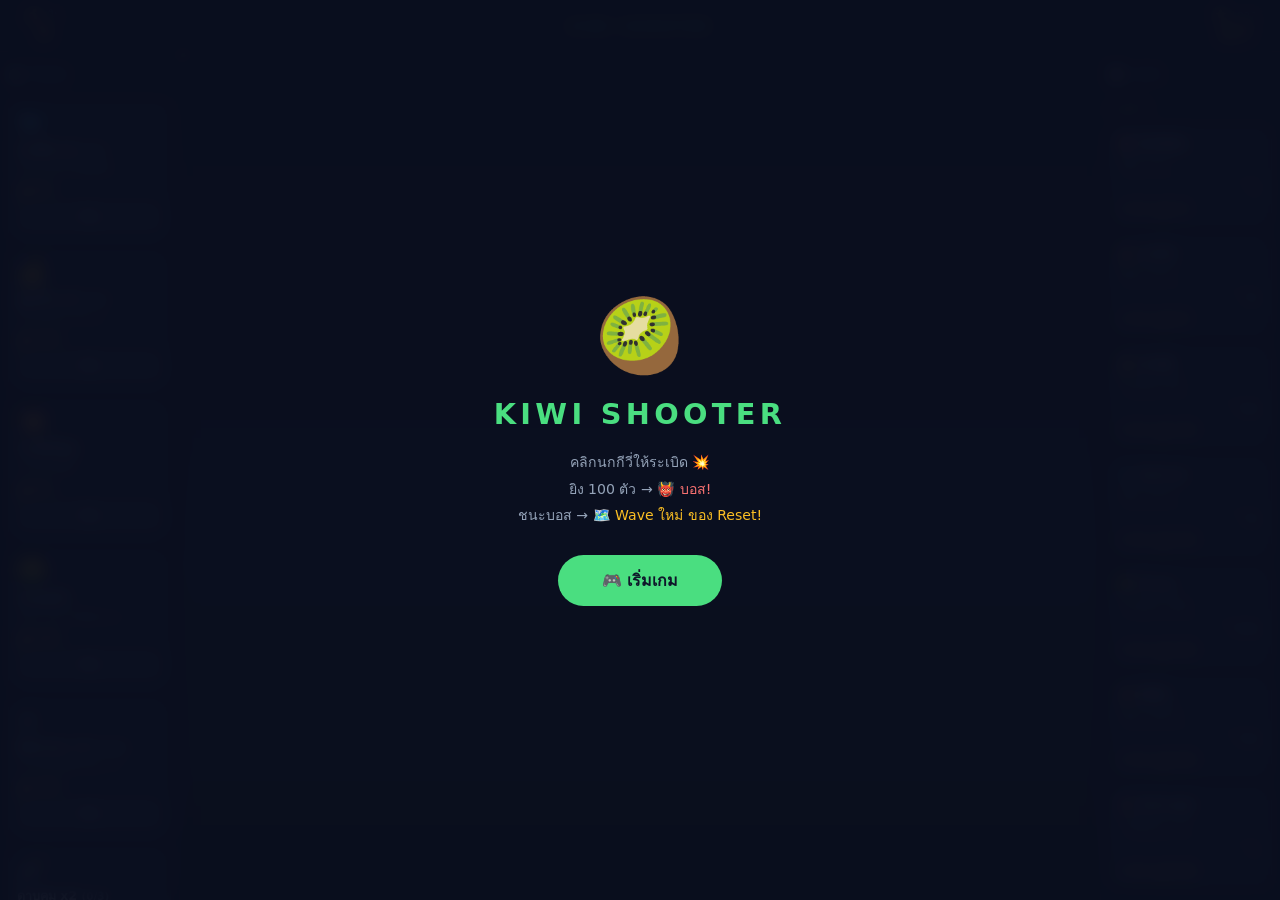
==== index.html @ f565ca8a "Create index.html" ====
<!DOCTYPE html>
<html lang="th">
<head>
  <meta charset="UTF-8"/>
  <meta name="viewport" content="width=device-width, initial-scale=1.0, maximum-scale=1.0, user-scalable=no"/>
  <title>Kiwi Shooter 🐦</title>
  <link rel="stylesheet" href="style.css"/>
</head>
<body>

  <!-- HUD -->
  <header class="hud">
    <div class="hud-block">
      <span class="hud-label">💰 เงิน</span>
      <span class="hud-value" id="money">0</span>
    </div>
    <div class="hud-center">
      <span class="game-title">KIWI SHOOTER</span>
    </div>
    <div class="hud-block">
      <span class="hud-label">⭐ เควส</span>
      <span class="hud-value" id="questCount">0/0</span>
    </div>
  </header>

  <!-- Game area -->
  <div class="game-area" id="gameArea">
    <div class="crosshair" id="crosshair">+</div>
  </div>

  <!-- Side panels (tablet/desktop) -->
  <aside class="panel panel-left">
    <h2 class="panel-title">🛍️ ไอเทม</h2>
    <div id="itemList"></div>
  </aside>
  <aside class="panel panel-right">
    <h2 class="panel-title">📋 เควส</h2>
    <div id="questList"></div>
  </aside>

  <!-- Bottom bar (มือถือเล็ก < 480px) -->
  <div class="bottom-bar" id="bottomBar">
    <div class="bottom-tabs">
      <button class="bottom-tab active" id="tabItem" onclick="switchTab('item')">🛍️ ไอเทม</button>
      <button class="bottom-tab" id="tabQuest" onclick="switchTab('quest')">📋 เควส</button>
    </div>
    <div class="bottom-content" id="bottomContent"></div>
  </div>

  <!-- Flash -->
  <div class="multiplier-flash" id="multFlash"></div>

  <!-- JS โหลดสุดท้าย -->
  <script src="game.js"></script>

</body>
</html>
---- style.css ----
/* ═══════════════════════════════════════
   KIWI SHOOTER — style.css (responsive)
═══════════════════════════════════════ */

*, *::before, *::after { box-sizing: border-box; margin: 0; padding: 0; }

:root {
  --sky:   #1a1f35;
  --green: #4ade80;
  --gold:  #fbbf24;
  --red:   #f87171;
  --panel: #0f172a;
  --card:  #1e293b;
  --text:  #f1f5f9;
  --muted: #94a3b8;
  --r: cubic-bezier(.25,.8,.25,1);

  /* panel width ปรับตามจอ */
  --panel-w: 180px;
}

/* มือถือเล็ก */
@media (max-width: 480px)  { :root { --panel-w: 0px; } }
@media (min-width: 481px) and (max-width: 640px)  { :root { --panel-w: 120px; } }
@media (min-width: 641px) and (max-width: 900px)  { :root { --panel-w: 150px; } }

html, body {
  width: 100%; height: 100%;
  overflow: hidden;
  background: var(--sky);
  color: var(--text);
  font-family: 'Segoe UI', system-ui, sans-serif;
  font-size: 16px;
  user-select: none;
  -webkit-user-select: none;
  touch-action: manipulation;
}

/* ─── HUD ─────────────────────────────── */
.hud {
  position: fixed;
  top: 0; left: 0; right: 0;
  height: 52px;
  background: rgba(15,23,42,.95);
  backdrop-filter: blur(8px);
  display: flex;
  align-items: center;
  justify-content: space-between;
  padding: 0 12px;
  z-index: 100;
  border-bottom: 1px solid rgba(255,255,255,.07);
}
.hud-block {
  display: flex;
  flex-direction: column;
  align-items: center;
  min-width: 64px;
}
.hud-label {
  font-size: clamp(.5rem, 1.8vw, .65rem);
  letter-spacing: .08em;
  color: var(--muted);
  text-transform: uppercase;
}
.hud-value {
  font-size: clamp(.9rem, 3.5vw, 1.1rem);
  font-weight: 700;
  color: var(--gold);
  line-height: 1.2;
}
.hud-center {
  display: flex;
  flex-direction: column;
  align-items: center;
}
.game-title {
  font-size: clamp(.6rem, 3vw, .85rem);
  font-weight: 800;
  letter-spacing: .18em;
  color: var(--green);
  text-transform: uppercase;
}

/* ─── Layout ──────────────────────────── */
.game-area {
  position: fixed;
  top: 52px; bottom: 0;
  left: var(--panel-w);
  right: var(--panel-w);
  overflow: hidden;
  background: linear-gradient(180deg, #0f172a 0%, #1e293b 60%, #0f2318 100%);
  cursor: crosshair;
}

.panel {
  position: fixed;
  top: 52px; bottom: 0;
  width: var(--panel-w);
  background: var(--panel);
  overflow-y: auto;
  overflow-x: hidden;
  -webkit-overflow-scrolling: touch;
  padding: var(--panel-w) > 0 ? 12px 8px : 0;
}
.panel-left  { left: 0;  border-right: 1px solid rgba(255,255,255,.05); padding: 12px 8px; }
.panel-right { right: 0; border-left:  1px solid rgba(255,255,255,.05); padding: 12px 8px; }

/* ซ่อน panel ถ้าหน้าจอเล็กมาก */
@media (max-width: 480px) {
  .panel { display: none; }
}

.panel-title {
  font-size: clamp(.6rem, 2vw, .75rem);
  font-weight: 700;
  letter-spacing: .1em;
  text-transform: uppercase;
  color: var(--muted);
  margin-bottom: 10px;
  padding-bottom: 6px;
  border-bottom: 1px solid rgba(255,255,255,.06);
}

/* ─── Crosshair (desktop) ─────────────── */
.crosshair {
  position: fixed;
  font-size: 1.4rem;
  color: var(--green);
  pointer-events: none;
  z-index: 200;
  transform: translate(-50%,-50%);
  text-shadow: 0 0 8px var(--green);
}
@media (hover: none) {
  /* มือถือไม่มี cursor ซ่อนไป */
  .crosshair { display: none; }
  html, body { cursor: default; }
  .game-area { cursor: default; }
}

/* ─── Kiwi ────────────────────────────── */
.kiwi {
  position: absolute;
  font-size: clamp(1.8rem, 5vw, 2.4rem);
  cursor: pointer;
  animation: kiwiFly linear forwards;
  filter: drop-shadow(0 2px 4px rgba(0,0,0,.4));
  /* ทำให้กดบนมือถือง่ายขึ้น */
  padding: 8px;
  -webkit-tap-highlight-color: transparent;
}
@keyframes kiwiFly {
  from { transform: translateX(0); }
  to   { transform: translateX(var(--travel)); }
}

/* ─── Explosion ───────────────────────── */
.explosion {
  position: absolute;
  pointer-events: none;
  animation: explode .5s ease-out forwards;
  transform: translate(-50%,-50%);
  z-index: 50;
}
@keyframes explode {
  0%   { transform: translate(-50%,-50%) scale(.5); opacity: 1; }
  60%  { transform: translate(-50%,-50%) scale(1.6); opacity: 1; }
  100% { transform: translate(-50%,-50%) scale(2);   opacity: 0; }
}

/* ─── Float text ──────────────────────── */
.float-text {
  position: absolute;
  font-size: clamp(.8rem, 2.5vw, .95rem);
  font-weight: 700;
  color: var(--gold);
  pointer-events: none;
  animation: floatUp .8s ease-out forwards;
  white-space: nowrap;
  z-index: 60;
  text-shadow: 0 1px 4px rgba(0,0,0,.8);
}
@keyframes floatUp {
  0%   { transform: translateY(0); opacity: 1; }
  100% { transform: translateY(-60px); opacity: 0; }
}

/* ─── Item cards ──────────────────────── */
.item-card {
  background: var(--card);
  border-radius: 8px;
  padding: 8px;
  margin-bottom: 8px;
  border: 1px solid rgba(255,255,255,.06);
  transition: border-color .2s;
}
.item-card:hover { border-color: var(--green); }

.item-icon { font-size: clamp(1.2rem, 3vw, 1.5rem); margin-bottom: 3px; }
.item-name { font-size: clamp(.65rem, 1.8vw, .78rem); font-weight: 600; color: var(--text); }
.item-desc { font-size: clamp(.58rem, 1.6vw, .68rem); color: var(--muted); margin: 3px 0 6px; line-height: 1.4; }
.item-cost { font-size: clamp(.62rem, 1.7vw, .72rem); color: var(--gold); margin-bottom: 5px; font-weight: 600; }

.btn-buy {
  width: 100%;
  padding: 6px 0;
  border: none;
  border-radius: 6px;
  background: var(--green);
  color: #0f172a;
  font-size: clamp(.62rem, 1.8vw, .72rem);
  font-weight: 700;
  cursor: pointer;
  letter-spacing: .04em;
  transition: background .2s, transform .1s;
  -webkit-tap-highlight-color: transparent;
}
.btn-buy:active  { transform: scale(.96); }
.btn-buy:disabled {
  background: #334155;
  color: var(--muted);
  cursor: not-allowed;
}

/* ─── Quest cards ─────────────────────── */
.quest-card {
  background: var(--card);
  border-radius: 8px;
  padding: 8px;
  margin-bottom: 8px;
  border: 1px solid rgba(255,255,255,.06);
  transition: border-color .3s;
}
.quest-card.done { border-color: var(--gold); }

.quest-name   { font-size: clamp(.65rem, 1.8vw, .78rem); font-weight: 600; color: var(--text); margin-bottom: 3px; }
.quest-desc   { font-size: clamp(.58rem, 1.6vw, .68rem); color: var(--muted); margin-bottom: 6px; line-height: 1.4; }
.quest-reward { font-size: clamp(.6rem, 1.7vw, .68rem); color: var(--gold); margin-top: 4px; font-weight: 600; }

.quest-progress-bar {
  height: 5px;
  background: #334155;
  border-radius: 99px;
  overflow: hidden;
  margin-bottom: 3px;
}
.quest-progress-fill {
  height: 100%;
  background: linear-gradient(90deg, var(--green), var(--gold));
  border-radius: 99px;
  transition: width .4s var(--r);
}
.quest-progress-label { font-size: .6rem; color: var(--muted); text-align: right; }
.quest-done-badge {
  font-size: .6rem;
  background: var(--gold);
  color: #0f172a;
  font-weight: 700;
  padding: 2px 6px;
  border-radius: 99px;
  display: inline-block;
  margin-top: 4px;
}

/* ─── Multiplier flash ───────────────── */
.multiplier-flash {
  position: fixed;
  top: 62px;
  left: 50%;
  transform: translateX(-50%);
  font-size: clamp(1rem, 4vw, 1.4rem);
  font-weight: 800;
  color: var(--gold);
  text-shadow: 0 0 16px var(--gold);
  pointer-events: none;
  opacity: 0;
  z-index: 150;
  white-space: nowrap;
  text-align: center;
}
.multiplier-flash.show {
  animation: flashAnim .8s ease-out forwards;
}
@keyframes flashAnim {
  0%   { opacity: 1; transform: translateX(-50%) scale(.8); }
  40%  { opacity: 1; transform: translateX(-50%) scale(1.1); }
  100% { opacity: 0; transform: translateX(-50%) scale(1); }
}

/* ─── Boss ────────────────────────────── */
@keyframes bossBob {
  from { transform: translate(-50%,-50%) scale(1)    rotate(-3deg); }
  to   { transform: translate(-50%,-50%) scale(1.08) rotate(3deg);  }
}

/* boss ขนาด responsive */
#boss {
  font-size: clamp(3.5rem, 12vw, 6rem) !important;
}

/* Boss HP bar ปรับขนาดตามจอ */
#bossHPWrap {
  width: clamp(200px, 60vw, 320px) !important;
}

/* ─── Bottom drawer (มือถือเล็ก) ─────── */
/* ถ้าหน้าจอเล็ก panel ซ่อนหมด → ใช้ bottom tab แทน */
@media (max-width: 480px) {
  .game-area {
    bottom: 110px; /* เว้นที่ด้านล่าง */
  }

  .bottom-bar {
    display: flex !important;
  }
}

.bottom-bar {
  display: none;
  position: fixed;
  bottom: 0; left: 0; right: 0;
  height: 110px;
  background: rgba(15,23,42,.97);
  border-top: 1px solid rgba(255,255,255,.08);
  z-index: 90;
  flex-direction: column;
}

.bottom-tabs {
  display: flex;
  border-bottom: 1px solid rgba(255,255,255,.06);
}
.bottom-tab {
  flex: 1;
  padding: 6px 0;
  background: none;
  border: none;
  color: var(--muted);
  font-size: .7rem;
  font-weight: 600;
  letter-spacing: .06em;
  cursor: pointer;
  text-transform: uppercase;
  -webkit-tap-highlight-color: transparent;
}
.bottom-tab.active { color: var(--green); border-bottom: 2px solid var(--green); }

.bottom-content {
  flex: 1;
  overflow-x: auto;
  overflow-y: hidden;
  display: flex;
  align-items: center;
  gap: 8px;
  padding: 6px 12px;
  -webkit-overflow-scrolling: touch;
}

/* item card แนวนอนสำหรับ bottom bar */
.bottom-content .item-card {
  min-width: 120px;
  margin-bottom: 0;
  flex-shrink: 0;
}
.bottom-content .quest-card {
  min-width: 150px;
  margin-bottom: 0;
  flex-shrink: 0;
}
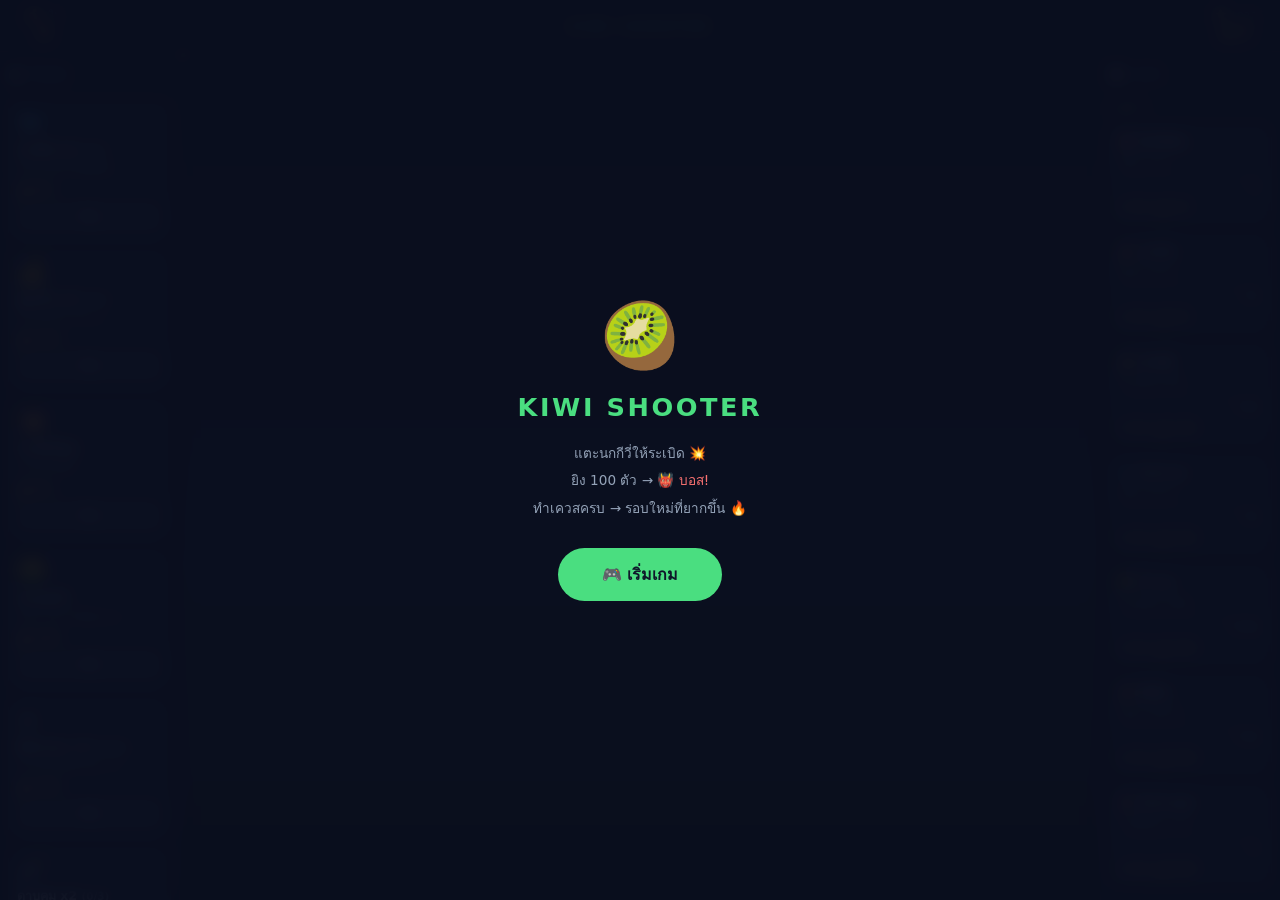
==== commit 6b587fd3: "Create index.html" ====
--- a/index.html
+++ b/index.html
@@ -7,6 +7,16 @@
   <link rel="stylesheet" href="style.css"/>
 </head>
 <body>
+
+  <!-- หน้าบอกหมุนจอ (แสดงเมื่อเป็นแนวตั้ง) -->
+  <div class="rotate-screen" id="rotateScreen">
+    <div class="rotate-inner">
+      <div class="rotate-icon">📱</div>
+      <div class="rotate-arrow">↻</div>
+      <div class="rotate-text">กรุณาหมุนจอเป็นแนวนอน</div>
+      <div class="rotate-sub">เกมนี้เล่นได้ในโหมด Landscape เท่านั้น</div>
+    </div>
+  </div>
 
   <!-- HUD -->
   <header class="hud">
@@ -28,7 +38,7 @@
     <div class="crosshair" id="crosshair">+</div>
   </div>
 
-  <!-- Side panels (tablet/desktop) -->
+  <!-- Side panels -->
   <aside class="panel panel-left">
     <h2 class="panel-title">🛍️ ไอเทม</h2>
     <div id="itemList"></div>
@@ -38,7 +48,7 @@
     <div id="questList"></div>
   </aside>
 
-  <!-- Bottom bar (มือถือเล็ก < 480px) -->
+  <!-- Bottom bar (landscape มือถือเล็ก) -->
   <div class="bottom-bar" id="bottomBar">
     <div class="bottom-tabs">
       <button class="bottom-tab active" id="tabItem" onclick="switchTab('item')">🛍️ ไอเทม</button>
@@ -50,8 +60,25 @@
   <!-- Flash -->
   <div class="multiplier-flash" id="multFlash"></div>
 
-  <!-- JS โหลดสุดท้าย -->
   <script src="game.js"></script>
+  <script>
+    // ลอง lock orientation ถ้า browser รองรับ
+    if (screen.orientation && screen.orientation.lock) {
+      screen.orientation.lock('landscape').catch(function(){});
+    }
 
+    function checkOrientation() {
+      var rs = document.getElementById('rotateScreen');
+      if (!rs) return;
+      var isLandscape = window.innerWidth > window.innerHeight;
+      rs.style.display = isLandscape ? 'none' : 'flex';
+    }
+
+    window.addEventListener('resize', checkOrientation);
+    window.addEventListener('orientationchange', function() {
+      setTimeout(checkOrientation, 200);
+    });
+    checkOrientation();
+  </script>
 </body>
 </html>
--- a/style.css
+++ b/style.css
@@ -367,3 +367,46 @@
   margin-bottom: 0;
   flex-shrink: 0;
 }
+
+/* ─── Touch ripple effect ────────────── */
+.ripple {
+  position: absolute;
+  border-radius: 50%;
+  width: 60px; height: 60px;
+  background: rgba(74,222,128,.35);
+  transform: translate(-50%,-50%) scale(0);
+  pointer-events: none;
+  animation: rippleAnim .4s ease-out forwards;
+  z-index: 55;
+}
+@keyframes rippleAnim {
+  0%   { transform: translate(-50%,-50%) scale(0);   opacity: 1; }
+  100% { transform: translate(-50%,-50%) scale(2.5); opacity: 0; }
+}
+
+/* นกใหญ่ขึ้นบนมือถือให้กดง่าย */
+@media (hover: none) {
+  .kiwi {
+    font-size: clamp(2.2rem, 7vw, 3rem) !important;
+    padding: 12px !important;
+  }
+}
+
+/* ─── รูปภาพนกแทน emoji ─────────────── */
+.kiwi {
+  font-size: unset !important;
+  padding: 0 !important;
+  background: none;
+}
+.kiwi img {
+  width: clamp(50px, 10vw, 80px);
+  height: auto;
+  display: block;
+  pointer-events: none;
+  -webkit-user-drag: none;
+}
+@media (hover: none) {
+  .kiwi img {
+    width: clamp(60px, 13vw, 100px) !important;
+  }
+}
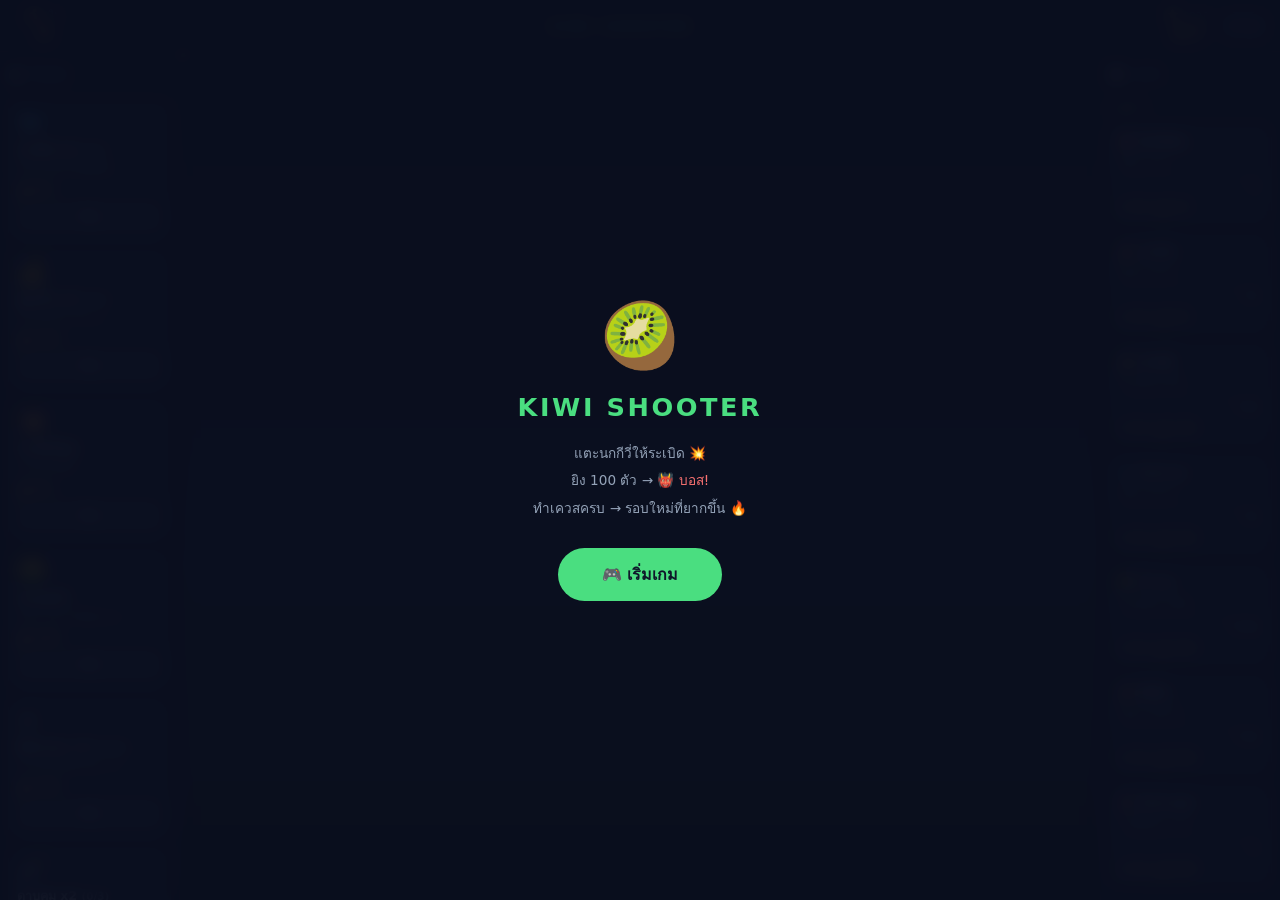
==== commit 903d2c80: "Create index.html" ====
--- a/index.html
+++ b/index.html
@@ -27,9 +27,12 @@
     <div class="hud-center">
       <span class="game-title">KIWI SHOOTER</span>
     </div>
-    <div class="hud-block">
-      <span class="hud-label">⭐ เควส</span>
-      <span class="hud-value" id="questCount">0/0</span>
+    <div class="hud-block" style="flex-direction:row;gap:10px;align-items:center">
+      <div style="display:flex;flex-direction:column;align-items:center">
+        <span class="hud-label">⭐ เควส</span>
+        <span class="hud-value" id="questCount">0/0</span>
+      </div>
+      <button onclick="window.location.href='menu.html'" style="background:rgba(255,255,255,.08);border:1px solid rgba(255,255,255,.12);color:#94a3b8;border-radius:8px;padding:4px 8px;font-size:.65rem;cursor:pointer;-webkit-tap-highlight-color:transparent">☰ เมนู</button>
     </div>
   </header>
 
--- a/style.css
+++ b/style.css
@@ -410,3 +410,58 @@
     width: clamp(60px, 13vw, 100px) !important;
   }
 }
+
+/* ─── Rotate screen overlay ──────────── */
+.rotate-screen {
+  display: none;
+  position: fixed;
+  inset: 0;
+  z-index: 99999;
+  background: #0f172a;
+  flex-direction: column;
+  align-items: center;
+  justify-content: center;
+  gap: 12px;
+}
+.rotate-inner {
+  display: flex;
+  flex-direction: column;
+  align-items: center;
+  gap: 10px;
+}
+.rotate-icon {
+  font-size: 3.5rem;
+  animation: tiltPhone 1.2s ease-in-out infinite alternate;
+}
+.rotate-arrow {
+  font-size: 2.5rem;
+  color: #4ade80;
+  animation: spinArrow 1.2s ease-in-out infinite alternate;
+}
+.rotate-text {
+  font-size: 1rem;
+  font-weight: 700;
+  color: #f1f5f9;
+  letter-spacing: .05em;
+}
+.rotate-sub {
+  font-size: .75rem;
+  color: #94a3b8;
+}
+@keyframes tiltPhone {
+  from { transform: rotate(0deg); }
+  to   { transform: rotate(90deg); }
+}
+@keyframes spinArrow {
+  from { opacity: .3; transform: scale(.9); }
+  to   { opacity: 1;  transform: scale(1.1); }
+}
+
+/* landscape เท่านั้น — ซ่อน bottom bar เพราะมี panel อยู่แล้ว */
+@media (orientation: landscape) and (max-height: 480px) {
+  .panel { display: block !important; width: 140px; }
+  .game-area { left: 140px; right: 140px; bottom: 0; }
+  .bottom-bar { display: none !important; }
+  .panel-title { font-size: .6rem; }
+  .item-card, .quest-card { padding: 5px; margin-bottom: 5px; }
+}
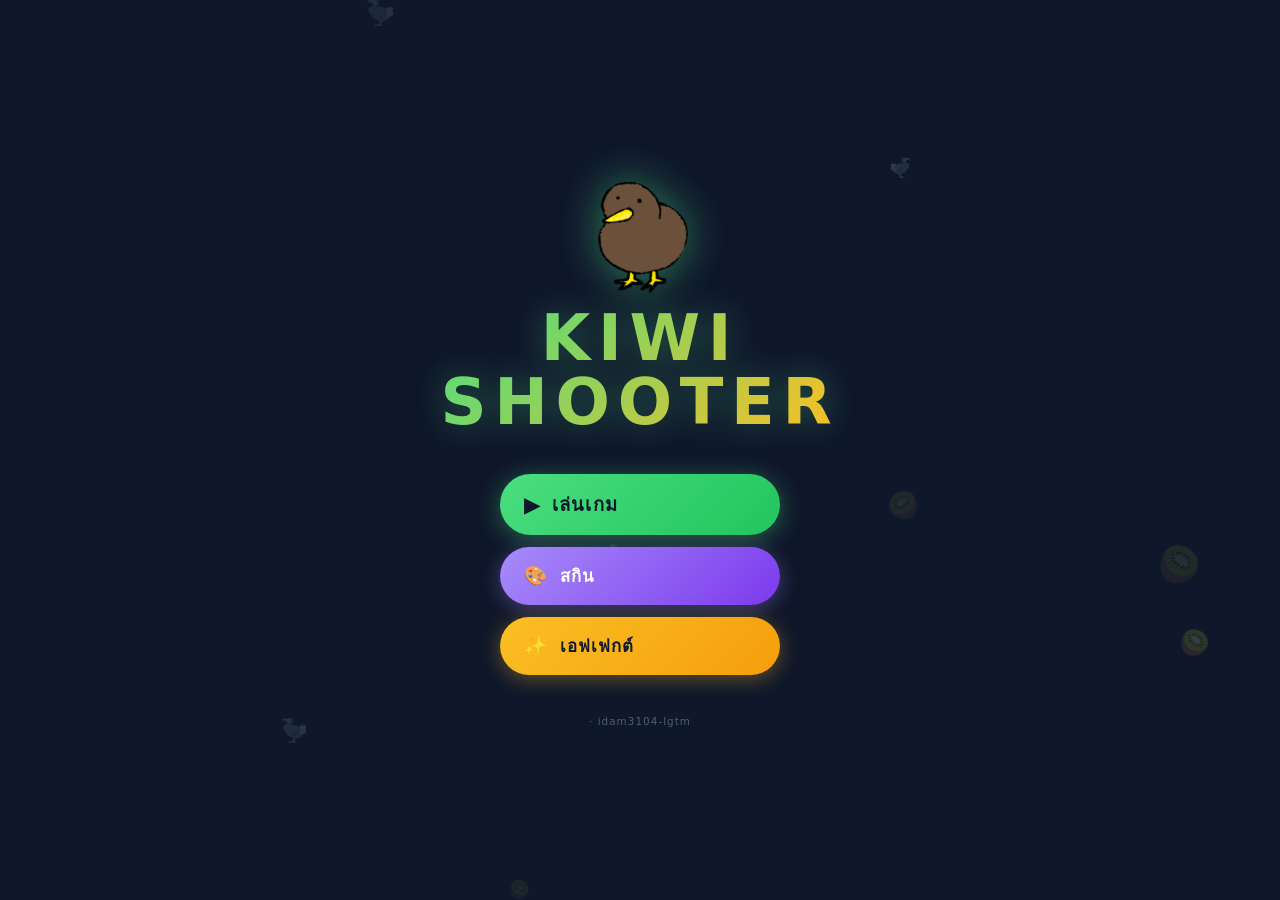
==== commit c98f659d: "Update index.html" ====
--- a/index.html
+++ b/index.html
@@ -5,10 +5,16 @@
   <meta name="viewport" content="width=device-width, initial-scale=1.0, maximum-scale=1.0, user-scalable=no"/>
   <title>Kiwi Shooter 🐦</title>
   <link rel="stylesheet" href="style.css"/>
+  <script>
+    // redirect ไป menu ถ้าไม่ได้มาจาก menu
+    if (!sessionStorage.getItem('fromMenu')) {
+      window.location.replace('menu.html');
+    }
+  </script>
 </head>
 <body>
 
-  <!-- หน้าบอกหมุนจอ (แสดงเมื่อเป็นแนวตั้ง) -->
+  <!-- หน้าบอกหมุนจอ -->
   <div class="rotate-screen" id="rotateScreen">
     <div class="rotate-inner">
       <div class="rotate-icon">📱</div>
@@ -32,7 +38,7 @@
         <span class="hud-label">⭐ เควส</span>
         <span class="hud-value" id="questCount">0/0</span>
       </div>
-      <button onclick="window.location.href='menu.html'" style="background:rgba(255,255,255,.08);border:1px solid rgba(255,255,255,.12);color:#94a3b8;border-radius:8px;padding:4px 8px;font-size:.65rem;cursor:pointer;-webkit-tap-highlight-color:transparent">☰ เมนู</button>
+      <button onclick="goMenu()" style="background:rgba(255,255,255,.08);border:1px solid rgba(255,255,255,.12);color:#94a3b8;border-radius:8px;padding:4px 8px;font-size:.65rem;cursor:pointer;-webkit-tap-highlight-color:transparent">☰ เมนู</button>
     </div>
   </header>
 
@@ -51,7 +57,7 @@
     <div id="questList"></div>
   </aside>
 
-  <!-- Bottom bar (landscape มือถือเล็ก) -->
+  <!-- Bottom bar -->
   <div class="bottom-bar" id="bottomBar">
     <div class="bottom-tabs">
       <button class="bottom-tab active" id="tabItem" onclick="switchTab('item')">🛍️ ไอเทม</button>
@@ -65,10 +71,27 @@
 
   <script src="game.js"></script>
   <script>
-    // ลอง lock orientation ถ้า browser รองรับ
+    function goMenu() {
+      sessionStorage.removeItem('fromMenu');
+      window.location.href = 'menu.html';
+    }
+
+    // lock landscape
     if (screen.orientation && screen.orientation.lock) {
       screen.orientation.lock('landscape').catch(function(){});
     }
+
+    function checkOrientation() {
+      var rs = document.getElementById('rotateScreen');
+      if (!rs) return;
+      rs.style.display = window.innerWidth > window.innerHeight ? 'none' : 'flex';
+    }
+    window.addEventListener('resize', checkOrientation);
+    window.addEventListener('orientationchange', function(){ setTimeout(checkOrientation, 200); });
+    checkOrientation();
+  </script>
+</body>
+</html>
 
     function checkOrientation() {
       var rs = document.getElementById('rotateScreen');
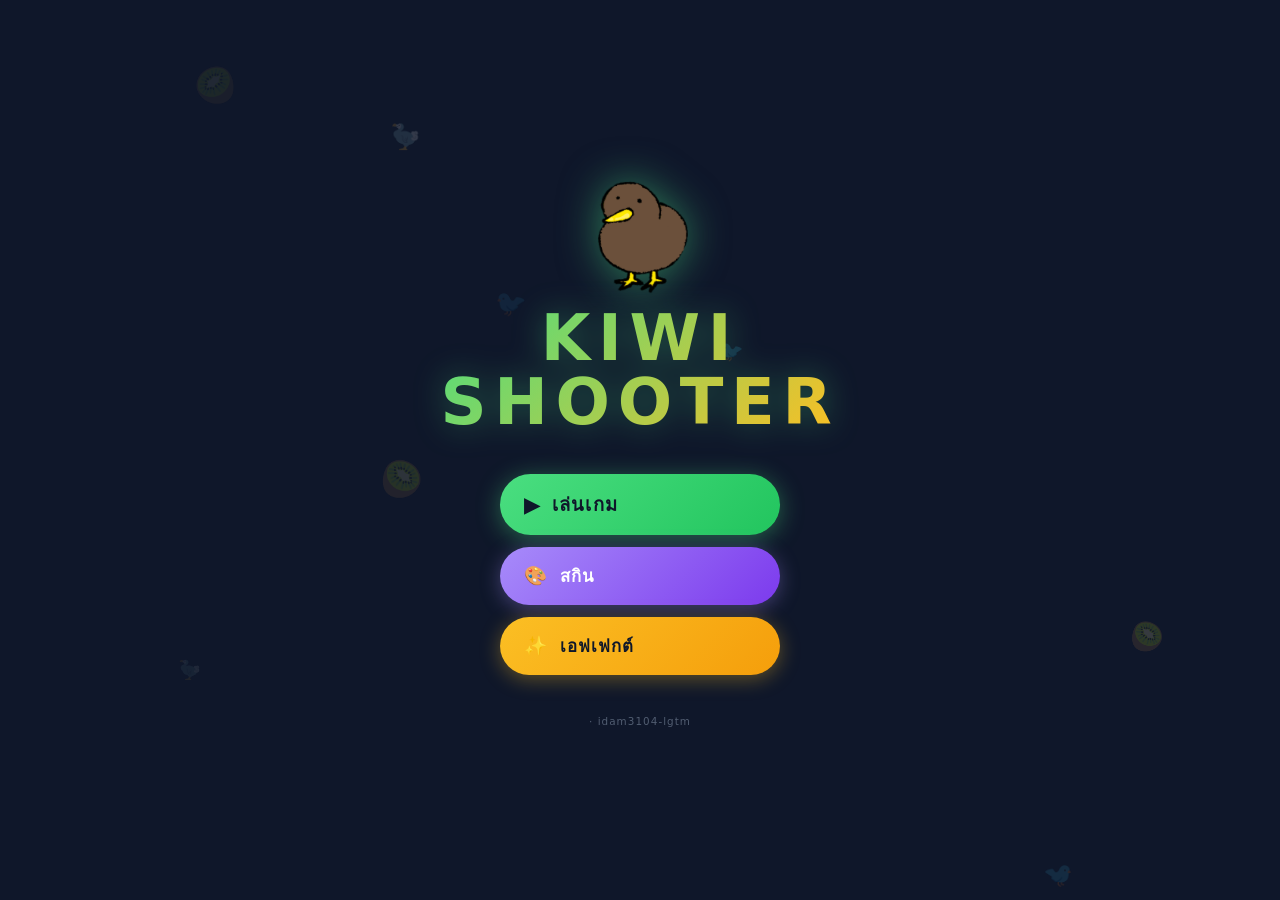
==== commit cec094a4: "Update index.html" ====
--- a/index.html
+++ b/index.html
@@ -6,8 +6,8 @@
   <title>Kiwi Shooter 🐦</title>
   <link rel="stylesheet" href="style.css"/>
   <script>
-    // redirect ไป menu ถ้าไม่ได้มาจาก menu
-    if (!sessionStorage.getItem('fromMenu')) {
+    // redirect ไป menu ถ้าไม่มี ?play=1
+    if (window.location.search.indexOf('play=1') === -1) {
       window.location.replace('menu.html');
     }
   </script>
@@ -72,7 +72,6 @@
   <script src="game.js"></script>
   <script>
     function goMenu() {
-      sessionStorage.removeItem('fromMenu');
       window.location.href = 'menu.html';
     }
 
@@ -92,19 +91,3 @@
   </script>
 </body>
 </html>
-
-    function checkOrientation() {
-      var rs = document.getElementById('rotateScreen');
-      if (!rs) return;
-      var isLandscape = window.innerWidth > window.innerHeight;
-      rs.style.display = isLandscape ? 'none' : 'flex';
-    }
-
-    window.addEventListener('resize', checkOrientation);
-    window.addEventListener('orientationchange', function() {
-      setTimeout(checkOrientation, 200);
-    });
-    checkOrientation();
-  </script>
-</body>
-</html>
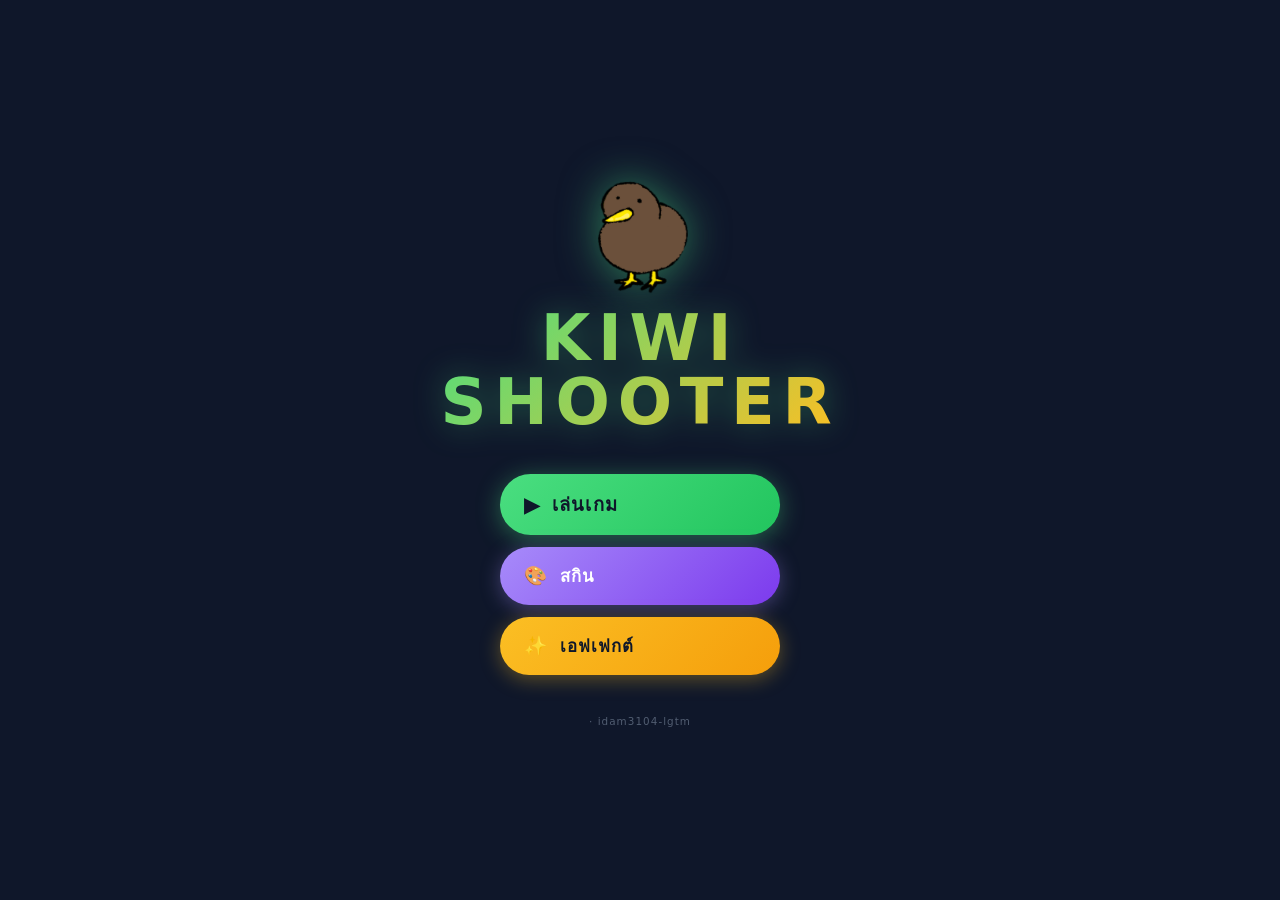
==== commit 12ec0871: "Update index.html" ====
--- a/index.html
+++ b/index.html
@@ -6,7 +6,6 @@
   <title>Kiwi Shooter 🐦</title>
   <link rel="stylesheet" href="style.css"/>
   <script>
-    // redirect ไป menu ถ้าไม่มี ?play=1
     if (window.location.search.indexOf('play=1') === -1) {
       window.location.replace('menu.html');
     }
@@ -15,13 +14,21 @@
 <body>
 
   <!-- หน้าบอกหมุนจอ -->
-  <div class="rotate-screen" id="rotateScreen">
-    <div class="rotate-inner">
-      <div class="rotate-icon">📱</div>
-      <div class="rotate-arrow">↻</div>
-      <div class="rotate-text">กรุณาหมุนจอเป็นแนวนอน</div>
-      <div class="rotate-sub">เกมนี้เล่นได้ในโหมด Landscape เท่านั้น</div>
-    </div>
+  <div id="rotateScreen" style="
+    display:none;position:fixed;inset:0;z-index:99999;
+    background:#0f172a;flex-direction:column;
+    align-items:center;justify-content:center;gap:16px;
+    font-family:system-ui,sans-serif;
+  ">
+    <div style="font-size:4rem;animation:spin 1.5s ease-in-out infinite alternate">📱</div>
+    <div style="font-size:1rem;font-weight:700;color:#f1f5f9">กรุณาหมุนจอเป็นแนวนอน</div>
+    <div style="font-size:.75rem;color:#94a3b8">เกมนี้เล่นได้ในโหมด Landscape เท่านั้น</div>
+    <style>
+      @keyframes spin {
+        from { transform: rotate(0deg); }
+        to   { transform: rotate(90deg); }
+      }
+    </style>
   </div>
 
   <!-- HUD -->
@@ -33,12 +40,12 @@
     <div class="hud-center">
       <span class="game-title">KIWI SHOOTER</span>
     </div>
-    <div class="hud-block" style="flex-direction:row;gap:10px;align-items:center">
+    <div class="hud-block" style="flex-direction:row;gap:8px;align-items:center">
       <div style="display:flex;flex-direction:column;align-items:center">
         <span class="hud-label">⭐ เควส</span>
         <span class="hud-value" id="questCount">0/0</span>
       </div>
-      <button onclick="goMenu()" style="background:rgba(255,255,255,.08);border:1px solid rgba(255,255,255,.12);color:#94a3b8;border-radius:8px;padding:4px 8px;font-size:.65rem;cursor:pointer;-webkit-tap-highlight-color:transparent">☰ เมนู</button>
+      <button onclick="goMenu()" style="background:rgba(255,255,255,.08);border:1px solid rgba(255,255,255,.12);color:#94a3b8;border-radius:8px;padding:4px 8px;font-size:.65rem;cursor:pointer;-webkit-tap-highlight-color:transparent">☰</button>
     </div>
   </header>
 
@@ -75,18 +82,26 @@
       window.location.href = 'menu.html';
     }
 
-    // lock landscape
-    if (screen.orientation && screen.orientation.lock) {
-      screen.orientation.lock('landscape').catch(function(){});
+    // Landscape lock
+    function tryLock() {
+      if (screen.orientation && screen.orientation.lock) {
+        screen.orientation.lock('landscape').catch(function(){});
+      }
     }
+    tryLock();
+    document.addEventListener('touchstart', tryLock, { once: true });
 
+    // แสดง/ซ่อนหน้าหมุนจอ
     function checkOrientation() {
       var rs = document.getElementById('rotateScreen');
       if (!rs) return;
-      rs.style.display = window.innerWidth > window.innerHeight ? 'none' : 'flex';
+      var isLandscape = window.innerWidth > window.innerHeight;
+      rs.style.display = isLandscape ? 'none' : 'flex';
     }
     window.addEventListener('resize', checkOrientation);
-    window.addEventListener('orientationchange', function(){ setTimeout(checkOrientation, 200); });
+    window.addEventListener('orientationchange', function(){
+      setTimeout(checkOrientation, 300);
+    });
     checkOrientation();
   </script>
 </body>
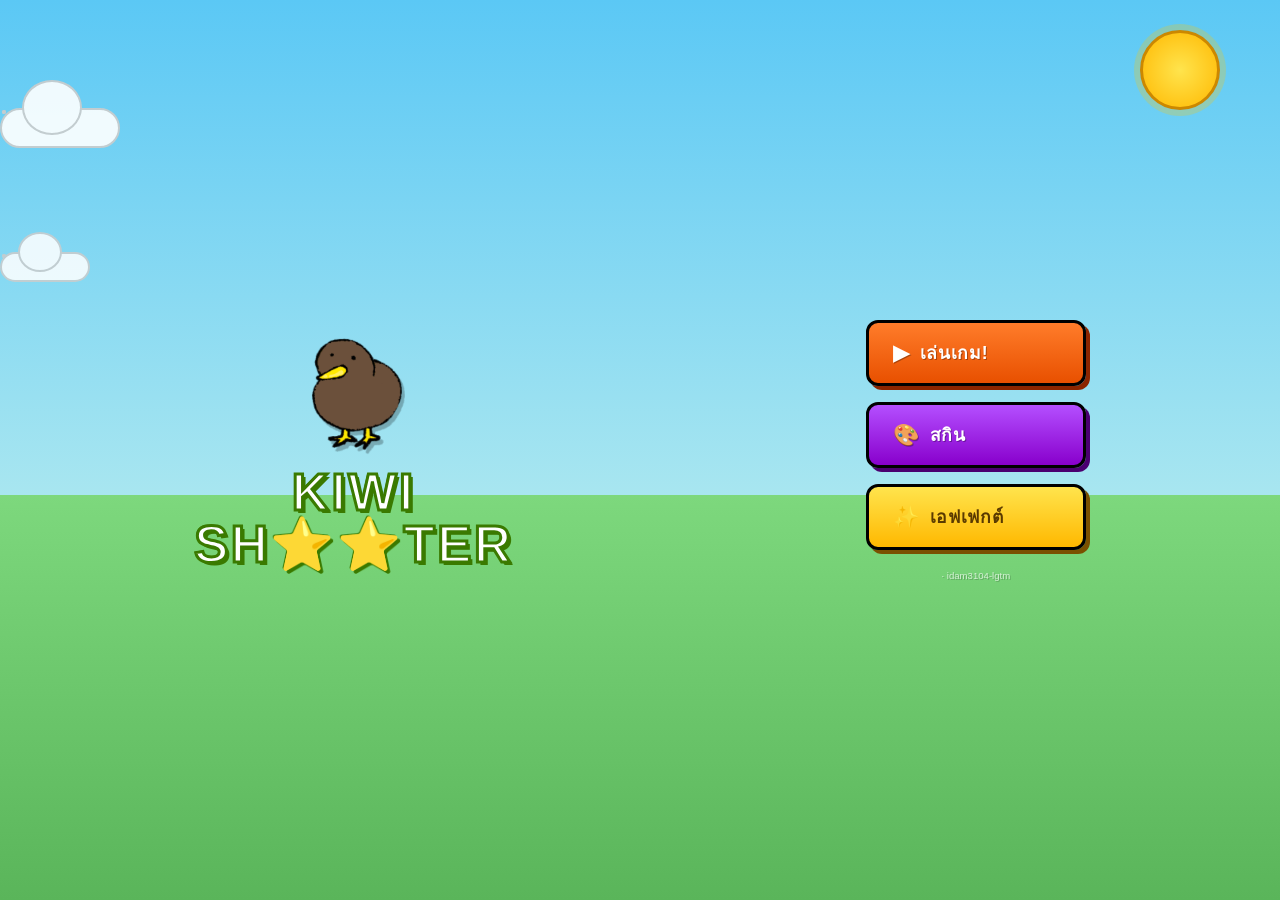
==== commit f2249f83: "Update index.html" ====
--- a/index.html
+++ b/index.html
@@ -2,13 +2,20 @@
 <html lang="th">
 <head>
   <meta charset="UTF-8"/>
-  <meta name="viewport" content="width=device-width, initial-scale=1.0, maximum-scale=1.0, user-scalable=no"/>
+  <meta name="viewport" content="width=device-width, initial-scale=1.0, minimum-scale=1.0, maximum-scale=1.0, user-scalable=no, viewport-fit=cover"/>
   <title>Kiwi Shooter 🐦</title>
   <link rel="stylesheet" href="style.css"/>
   <script>
     if (window.location.search.indexOf('play=1') === -1) {
       window.location.replace('menu.html');
     }
+    // บล็อก pinch zoom
+    document.addEventListener('touchmove', function(e) {
+      if (e.touches.length > 1) e.preventDefault();
+    }, { passive: false });
+    document.addEventListener('gesturestart', function(e) { e.preventDefault(); });
+    document.addEventListener('gesturechange', function(e) { e.preventDefault(); });
+    document.addEventListener('gestureend', function(e) { e.preventDefault(); });
   </script>
 </head>
 <body>
--- a/style.css
+++ b/style.css
@@ -88,7 +88,7 @@
   left: var(--panel-w);
   right: var(--panel-w);
   overflow: hidden;
-  background: linear-gradient(180deg, #0f172a 0%, #1e293b 60%, #0f2318 100%);
+  background: url('bg.png') center center / cover no-repeat;
   cursor: crosshair;
 }
 
